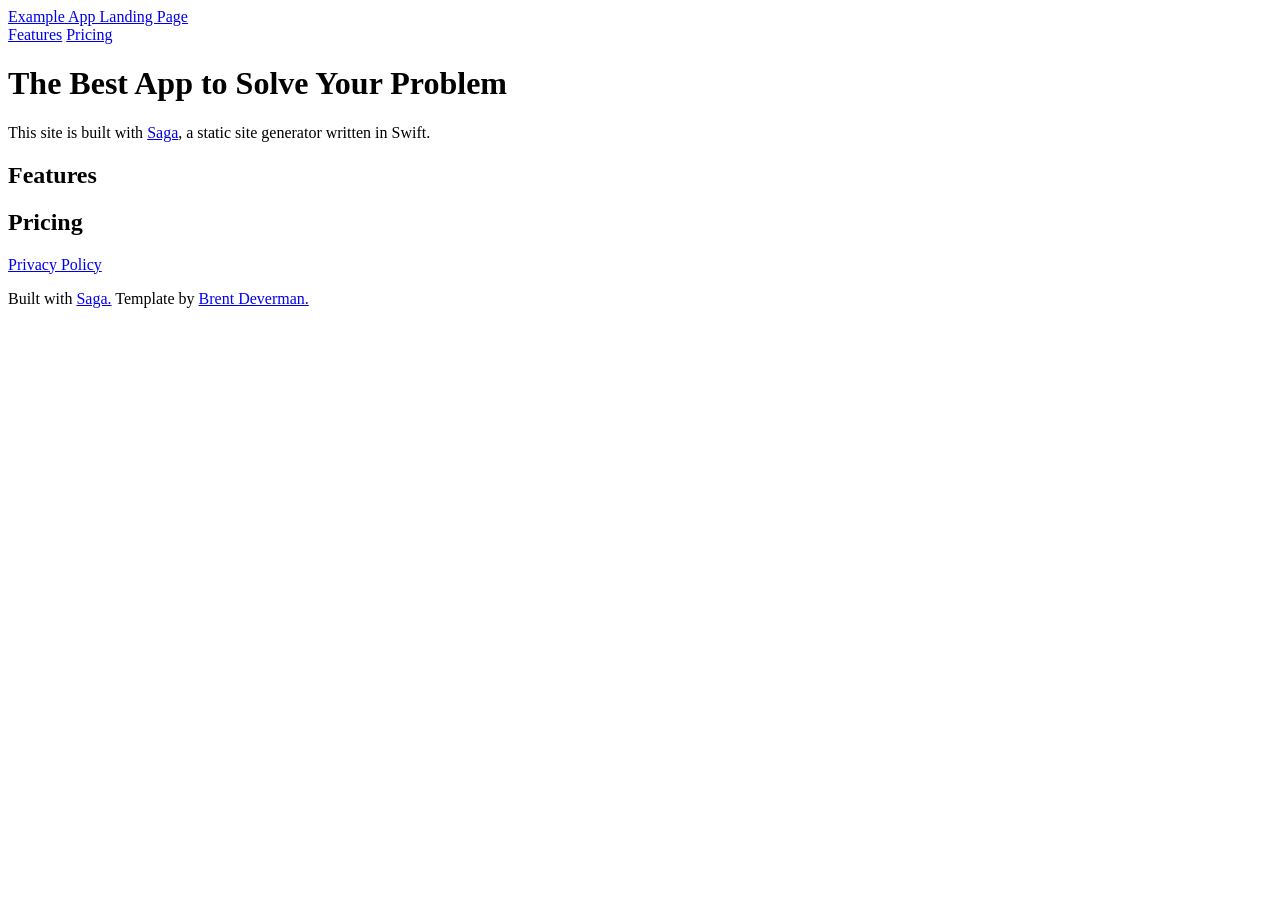
==== docs/index.html @ fbeb9bec "Switch to using docs directory for github pages." ====
<html lang="en-US">
	<head>
		<meta charset="utf-8"/>
		<meta content="width=device-width, initial-scale=1" name="viewport"/>
		<title>
			The Best App to Solve Your Problem
		</title>
		<link href="/static/style-95035613.css" rel="stylesheet"/>
	</head>
	<body>
		<header>
			<nav>
				<a class="site-title" href="/">Example App Landing Page</a>
				<div class="nav-links">
					<a href="#features">Features</a>
					<a href="#pricing">Pricing</a>
				</div>
			</nav>
		</header>
		<main>
			<div class="page">
				<h1>
					The Best App to Solve Your Problem
				</h1>
				<p>This site is built with <a href="https://github.com/loopwerk/Saga">Saga</a>, a static site generator written in Swift.</p>
<h2 id="features">Features</h2>
<h2 id="pricing">Pricing</h2>
			</div>
		</main>
		<footer>
			<nav>
				<div class="nav-links">
					<a href="/articles/privacy-policy">Privacy Policy</a>
				</div>
			</nav>
			<p>
				Built with 
				<a href="https://github.com/loopwerk/Saga">Saga.</a>
				Template by 
				<a href="http://www.deverman.org">Brent Deverman.</a>
			</p>
		</footer>
	</body>
</html>
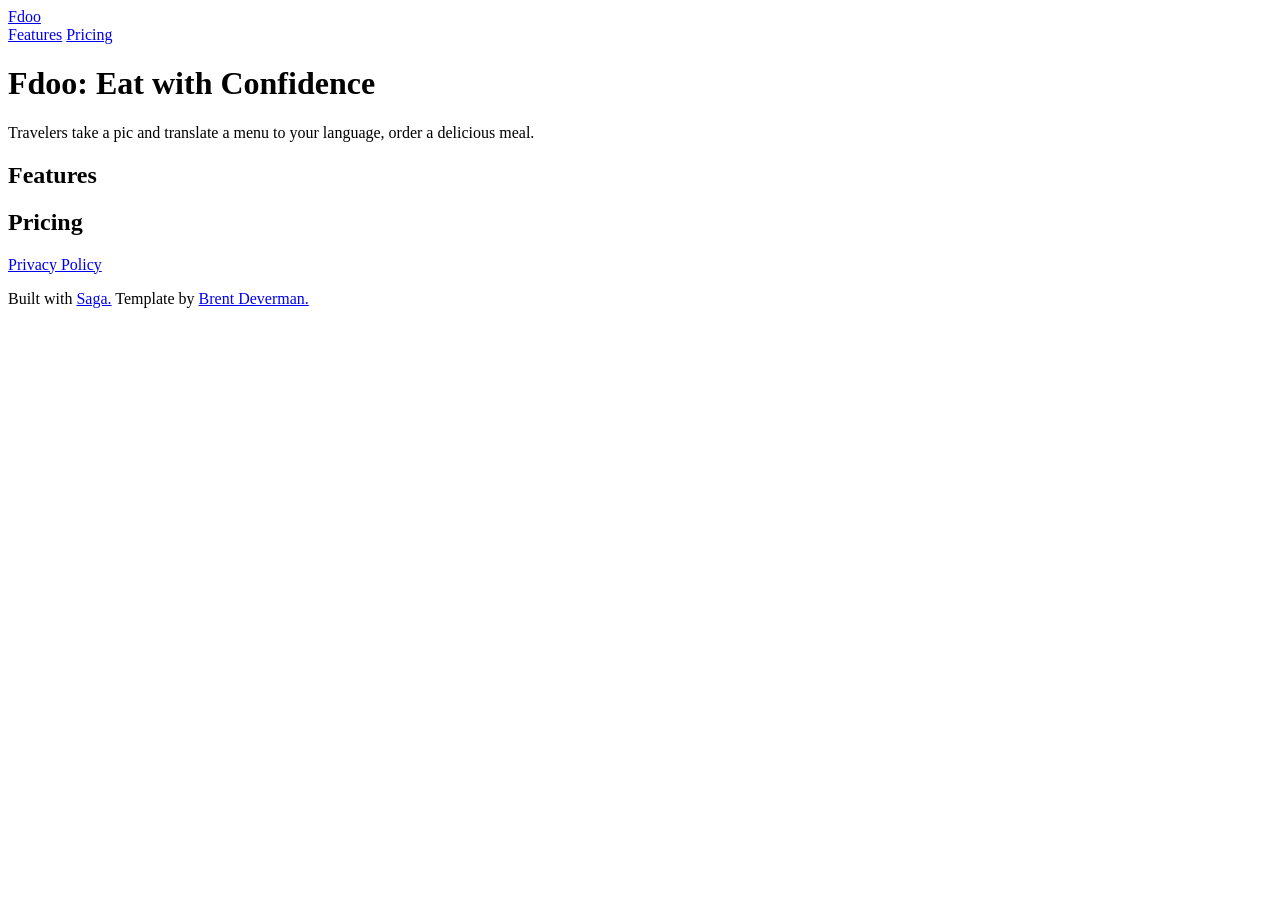
==== commit 886b2682: "Change home page and write 'authentic' privicy policy with AI" ====
--- a/docs/index.html
+++ b/docs/index.html
@@ -3,14 +3,14 @@
 		<meta charset="utf-8"/>
 		<meta content="width=device-width, initial-scale=1" name="viewport"/>
 		<title>
-			The Best App to Solve Your Problem
+			Fdoo: Eat with Confidence
 		</title>
-		<link href="/static/style-95035613.css" rel="stylesheet"/>
+		<link href="/static/style.css" rel="stylesheet"/>
 	</head>
 	<body>
 		<header>
 			<nav>
-				<a class="site-title" href="/">Example App Landing Page</a>
+				<a class="site-title" href="/">Fdoo</a>
 				<div class="nav-links">
 					<a href="#features">Features</a>
 					<a href="#pricing">Pricing</a>
@@ -20,9 +20,9 @@
 		<main>
 			<div class="page">
 				<h1>
-					The Best App to Solve Your Problem
+					Fdoo: Eat with Confidence
 				</h1>
-				<p>This site is built with <a href="https://github.com/loopwerk/Saga">Saga</a>, a static site generator written in Swift.</p>
+				<p>Travelers take a pic and translate a menu to your language, order a delicious meal.</p>
 <h2 id="features">Features</h2>
 <h2 id="pricing">Pricing</h2>
 			</div>
@@ -30,7 +30,7 @@
 		<footer>
 			<nav>
 				<div class="nav-links">
-					<a href="/articles/privacy-policy">Privacy Policy</a>
+					<a href="/privacy-policy">Privacy Policy</a>
 				</div>
 			</nav>
 			<p>
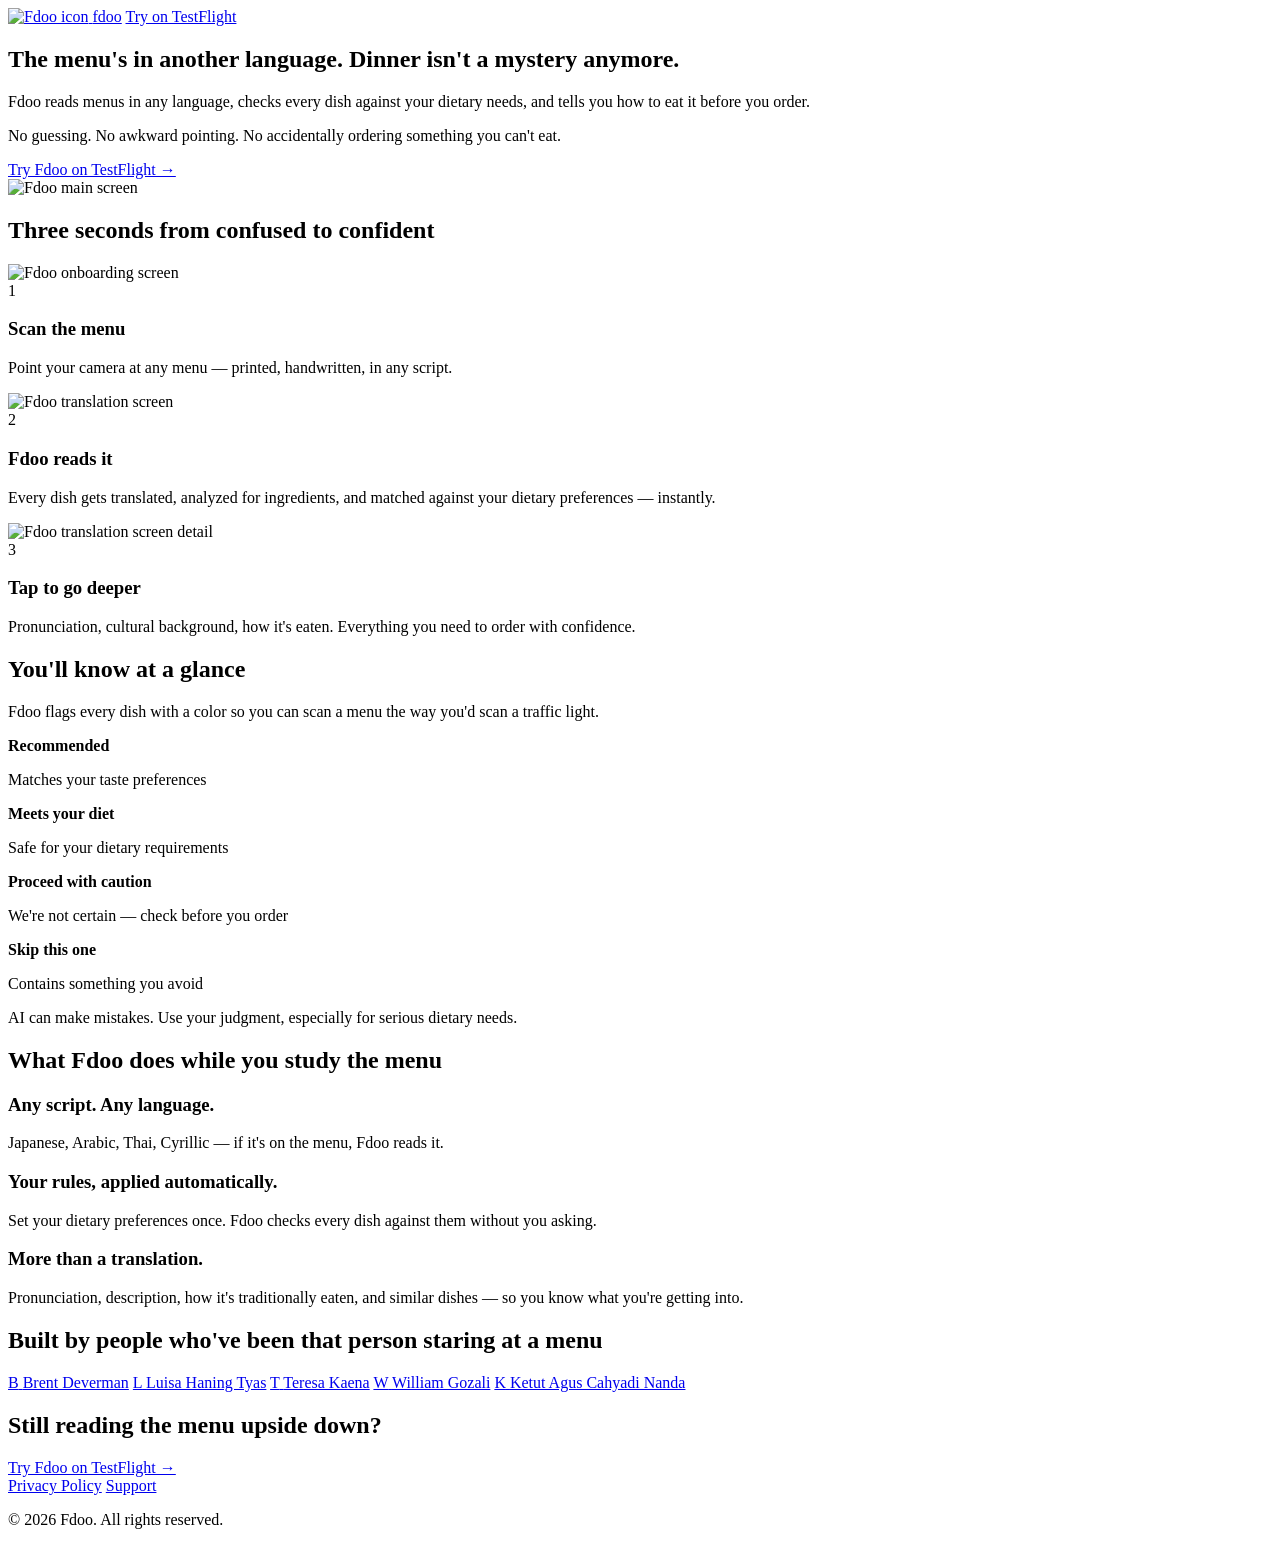
==== commit 7eecd343: "First draft of fdoo website" ====
--- a/docs/index.html
+++ b/docs/index.html
@@ -3,42 +3,202 @@
 		<meta charset="utf-8"/>
 		<meta content="width=device-width, initial-scale=1" name="viewport"/>
 		<title>
-			Fdoo: Eat with Confidence
+			Fdoo — Scan Any Menu, Order With Confidence
 		</title>
-		<link href="/static/style.css" rel="stylesheet"/>
+		<meta content="Fdoo translates restaurant menus in any language, flags dishes that match your diet, and gives you the cultural context to order like you know what you're doing." name="description"/>
+		<meta property="og:title" content="Fdoo — Scan Any Menu, Order With Confidence">
+<meta property="og:description" content="Fdoo translates restaurant menus in any language, flags dishes that match your diet, and gives you the cultural context to order like you know what you're doing.">
+<meta property="og:type" content="website">
+<meta property="og:url" content="https://fdoo.app">
+<meta property="og:image" content="https://fdoo.app/static/assets/main_screen.png">
+<meta name="twitter:card" content="summary_large_image">
+		<link href="https://fonts.googleapis.com/css2?family=Borel&display=swap" rel="stylesheet"/>
+		<link href="/static/style-3cedd91d.css" rel="stylesheet"/>
+		<link href="/static/assets/fdooicon.svg" rel="icon" type="image/svg+xml"/>
 	</head>
 	<body>
-		<header>
-			<nav>
-				<a class="site-title" href="/">Fdoo</a>
-				<div class="nav-links">
-					<a href="#features">Features</a>
-					<a href="#pricing">Pricing</a>
-				</div>
+		<header class="site-header">
+			<nav class="nav-inner">
+				<a class="nav-brand" href="/"><img alt="Fdoo icon" class="nav-icon" src="/static/assets/fdooicon.svg"/>
+					<span class="nav-wordmark">fdoo</span></a>
+				<a class="nav-cta" href="https://testflight.apple.com/join/gcuFDKeB" rel="noopener" target="_blank">Try on TestFlight</a>
 			</nav>
 		</header>
 		<main>
-			<div class="page">
-				<h1>
-					Fdoo: Eat with Confidence
-				</h1>
-				<p>Travelers take a pic and translate a menu to your language, order a delicious meal.</p>
-<h2 id="features">Features</h2>
-<h2 id="pricing">Pricing</h2>
+			<section class="hero">
+				<div class="hero-text">
+					<h1 class="hero-headline">
+						The menu&apos;s in another language. Dinner isn&apos;t a mystery anymore.
+					</h1>
+					<p class="hero-sub">
+						Fdoo reads menus in any language, checks every dish against your dietary needs, and tells you how to eat it before you order.
+					</p>
+					<p class="hero-body">
+						No guessing. No awkward pointing. No accidentally ordering something you can&apos;t eat.
+					</p>
+					<a class="cta-btn" href="https://testflight.apple.com/join/gcuFDKeB" rel="noopener" target="_blank">Try Fdoo on TestFlight →</a>
+				</div>
+				<div class="hero-visual">
+					<img alt="Fdoo main screen" class="hero-screenshot" src="/static/assets/main_screen.png"/>
+				</div>
+			</section>
+			<section class="section how-it-works">
+				<h2 class="section-headline">
+					Three seconds from confused to confident
+				</h2>
+				<div class="steps">
+					<div class="step">
+						<img alt="Fdoo onboarding screen" class="step-img" src="/static/assets/onboarding_screen.png"/>
+						<div class="step-body">
+							<span class="step-num">1</span>
+							<h3>
+								Scan the menu
+							</h3>
+							<p>
+								Point your camera at any menu — printed, handwritten, in any script.
+							</p>
+						</div>
+					</div>
+					<div class="step">
+						<img alt="Fdoo translation screen" class="step-img" src="/static/assets/translation_screen.png"/>
+						<div class="step-body">
+							<span class="step-num">2</span>
+							<h3>
+								Fdoo reads it
+							</h3>
+							<p>
+								Every dish gets translated, analyzed for ingredients, and matched against your dietary preferences — instantly.
+							</p>
+						</div>
+					</div>
+					<div class="step">
+						<img alt="Fdoo translation screen detail" class="step-img" src="/static/assets/translation_screen.png"/>
+						<div class="step-body">
+							<span class="step-num">3</span>
+							<h3>
+								Tap to go deeper
+							</h3>
+							<p>
+								Pronunciation, cultural background, how it&apos;s eaten. Everything you need to order with confidence.
+							</p>
+						</div>
+					</div>
+				</div>
+			</section>
+			<section class="section color-system">
+				<h2 class="section-headline">
+					You&apos;ll know at a glance
+				</h2>
+				<p class="section-body">
+					Fdoo flags every dish with a color so you can scan a menu the way you&apos;d scan a traffic light.
+				</p>
+				<div class="badges">
+					<div class="badge badge-blue">
+						<span class="badge-dot"></span>
+						<div>
+							<strong>Recommended</strong>
+							<p>
+								Matches your taste preferences
+							</p>
+						</div>
+					</div>
+					<div class="badge badge-green">
+						<span class="badge-dot"></span>
+						<div>
+							<strong>Meets your diet</strong>
+							<p>
+								Safe for your dietary requirements
+							</p>
+						</div>
+					</div>
+					<div class="badge badge-yellow">
+						<span class="badge-dot"></span>
+						<div>
+							<strong>Proceed with caution</strong>
+							<p>
+								We&apos;re not certain — check before you order
+							</p>
+						</div>
+					</div>
+					<div class="badge badge-red">
+						<span class="badge-dot"></span>
+						<div>
+							<strong>Skip this one</strong>
+							<p>
+								Contains something you avoid
+							</p>
+						</div>
+					</div>
+				</div>
+				<p class="disclaimer">
+					AI can make mistakes. Use your judgment, especially for serious dietary needs.
+				</p>
+			</section>
+			<section class="section features">
+				<h2 class="section-headline">
+					What Fdoo does while you study the menu
+				</h2>
+				<div class="feature-grid">
+					<div class="feature-card">
+						<h3>
+							Any script. Any language.
+						</h3>
+						<p>
+							Japanese, Arabic, Thai, Cyrillic — if it&apos;s on the menu, Fdoo reads it.
+						</p>
+					</div>
+					<div class="feature-card">
+						<h3>
+							Your rules, applied automatically.
+						</h3>
+						<p>
+							Set your dietary preferences once. Fdoo checks every dish against them without you asking.
+						</p>
+					</div>
+					<div class="feature-card">
+						<h3>
+							More than a translation.
+						</h3>
+						<p>
+							Pronunciation, description, how it&apos;s traditionally eaten, and similar dishes — so you know what you&apos;re getting into.
+						</p>
+					</div>
+				</div>
+			</section>
+			<section class="section built-by">
+				<h2 class="section-headline">
+					Built by people who&apos;ve been that person staring at a menu
+				</h2>
+				<div class="team-grid">
+					<a class="team-member" href="https://www.linkedin.com/in/deverman/" rel="noopener" target="_blank"><span class="team-avatar">B</span>
+						<span class="team-name">Brent Deverman</span></a>
+					<a class="team-member" href="https://www.linkedin.com/in/luisa-haning-tyas/" rel="noopener" target="_blank"><span class="team-avatar">L</span>
+						<span class="team-name">Luisa Haning Tyas</span></a>
+					<a class="team-member" href="https://www.linkedin.com/in/teresakae/" rel="noopener" target="_blank"><span class="team-avatar">T</span>
+						<span class="team-name">Teresa Kaena</span></a>
+					<a class="team-member" href="https://www.linkedin.com/in/willliamgozali8/" rel="noopener" target="_blank"><span class="team-avatar">W</span>
+						<span class="team-name">William Gozali</span></a>
+					<a class="team-member" href="https://www.linkedin.com/in/ketutaguscahyadinanda/" rel="noopener" target="_blank"><span class="team-avatar">K</span>
+						<span class="team-name">Ketut Agus Cahyadi Nanda</span></a>
+				</div>
+			</section>
+			<section class="footer-cta">
+				<h2>
+					Still reading the menu upside down?
+				</h2>
+				<a class="cta-btn" href="https://testflight.apple.com/join/gcuFDKeB" rel="noopener" target="_blank">Try Fdoo on TestFlight →</a>
+			</section>
+		</main>
+		<footer class="site-footer">
+			<div class="footer-inner">
+				<nav class="footer-links">
+					<a href="/privacy-policy/">Privacy Policy</a>
+					<a href="mailto:brent@projops.io">Support</a>
+				</nav>
+				<p class="footer-copy">
+					© 2026 Fdoo. All rights reserved.
+				</p>
 			</div>
-		</main>
-		<footer>
-			<nav>
-				<div class="nav-links">
-					<a href="/privacy-policy">Privacy Policy</a>
-				</div>
-			</nav>
-			<p>
-				Built with 
-				<a href="https://github.com/loopwerk/Saga">Saga.</a>
-				Template by 
-				<a href="http://www.deverman.org">Brent Deverman.</a>
-			</p>
 		</footer>
 	</body>
 </html>
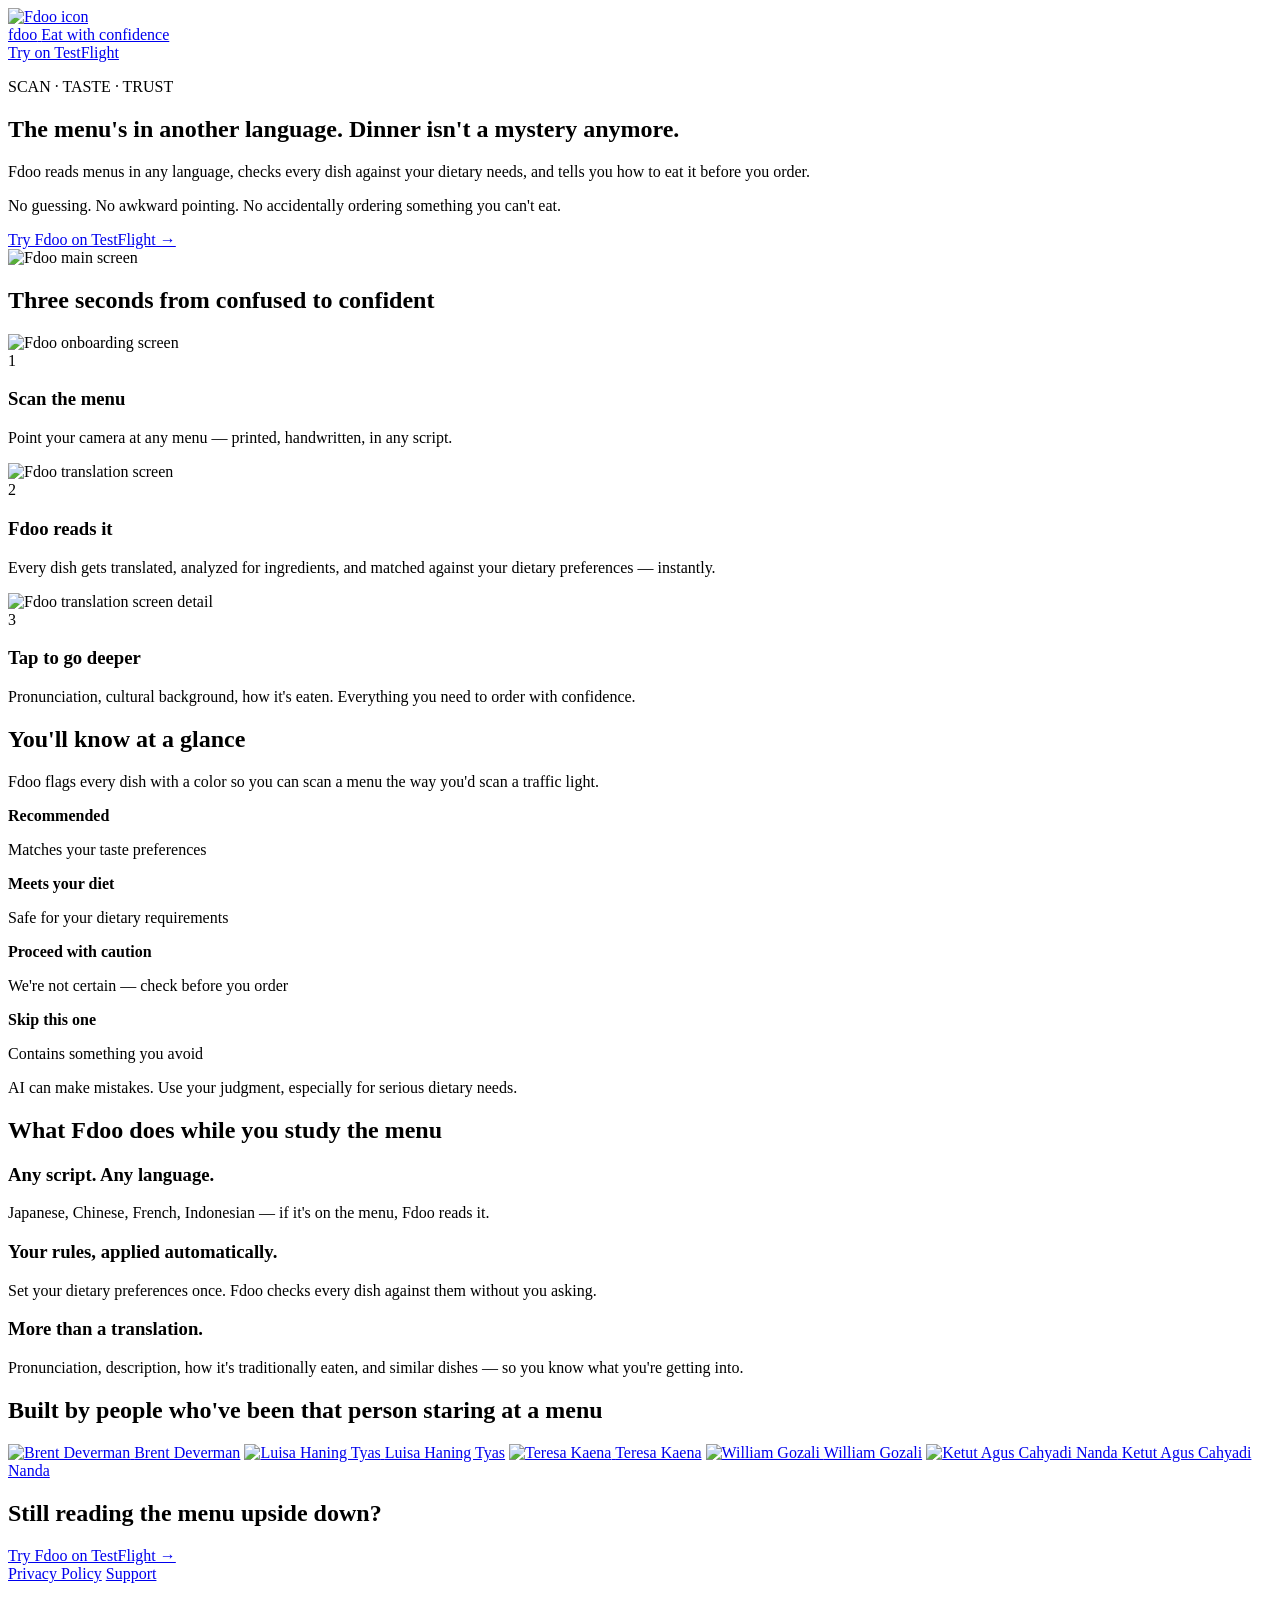
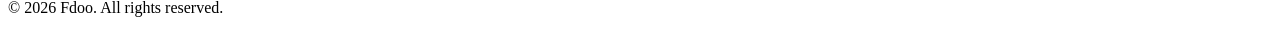
==== commit fd22eaf3: "Update profile photos, add tagline, and put more realistic languages." ====
--- a/docs/index.html
+++ b/docs/index.html
@@ -13,20 +13,26 @@
 <meta property="og:image" content="https://fdoo.app/static/assets/main_screen.png">
 <meta name="twitter:card" content="summary_large_image">
 		<link href="https://fonts.googleapis.com/css2?family=Borel&display=swap" rel="stylesheet"/>
-		<link href="/static/style-3cedd91d.css" rel="stylesheet"/>
+		<link href="/static/style.css" rel="stylesheet"/>
 		<link href="/static/assets/fdooicon.svg" rel="icon" type="image/svg+xml"/>
 	</head>
 	<body>
 		<header class="site-header">
 			<nav class="nav-inner">
 				<a class="nav-brand" href="/"><img alt="Fdoo icon" class="nav-icon" src="/static/assets/fdooicon.svg"/>
-					<span class="nav-wordmark">fdoo</span></a>
+					<div class="nav-brand-text">
+						<span class="nav-wordmark">fdoo</span>
+						<span class="nav-tagline">Eat with confidence</span>
+					</div></a>
 				<a class="nav-cta" href="https://testflight.apple.com/join/gcuFDKeB" rel="noopener" target="_blank">Try on TestFlight</a>
 			</nav>
 		</header>
 		<main>
 			<section class="hero">
 				<div class="hero-text">
+					<p class="hero-rhythm">
+						SCAN · TASTE · TRUST
+					</p>
 					<h1 class="hero-headline">
 						The menu&apos;s in another language. Dinner isn&apos;t a mystery anymore.
 					</h1>
@@ -144,7 +150,7 @@
 							Any script. Any language.
 						</h3>
 						<p>
-							Japanese, Arabic, Thai, Cyrillic — if it&apos;s on the menu, Fdoo reads it.
+							Japanese, Chinese, French, Indonesian — if it&apos;s on the menu, Fdoo reads it.
 						</p>
 					</div>
 					<div class="feature-card">
@@ -170,15 +176,15 @@
 					Built by people who&apos;ve been that person staring at a menu
 				</h2>
 				<div class="team-grid">
-					<a class="team-member" href="https://www.linkedin.com/in/deverman/" rel="noopener" target="_blank"><span class="team-avatar">B</span>
+					<a class="team-member" href="https://www.linkedin.com/in/deverman/" rel="noopener" target="_blank"><img alt="Brent Deverman" class="team-avatar" src="/static/assets/profilephotos/brent_deverman.jpeg"/>
 						<span class="team-name">Brent Deverman</span></a>
-					<a class="team-member" href="https://www.linkedin.com/in/luisa-haning-tyas/" rel="noopener" target="_blank"><span class="team-avatar">L</span>
+					<a class="team-member" href="https://www.linkedin.com/in/luisa-haning-tyas/" rel="noopener" target="_blank"><img alt="Luisa Haning Tyas" class="team-avatar" src="/static/assets/profilephotos/luisa_haning_tyas.png"/>
 						<span class="team-name">Luisa Haning Tyas</span></a>
-					<a class="team-member" href="https://www.linkedin.com/in/teresakae/" rel="noopener" target="_blank"><span class="team-avatar">T</span>
+					<a class="team-member" href="https://www.linkedin.com/in/teresakae/" rel="noopener" target="_blank"><img alt="Teresa Kaena" class="team-avatar" src="/static/assets/profilephotos/teresa_kaena.jpeg"/>
 						<span class="team-name">Teresa Kaena</span></a>
-					<a class="team-member" href="https://www.linkedin.com/in/willliamgozali8/" rel="noopener" target="_blank"><span class="team-avatar">W</span>
+					<a class="team-member" href="https://www.linkedin.com/in/willliamgozali8/" rel="noopener" target="_blank"><img alt="William Gozali" class="team-avatar" src="/static/assets/profilephotos/william_gozali.jpeg"/>
 						<span class="team-name">William Gozali</span></a>
-					<a class="team-member" href="https://www.linkedin.com/in/ketutaguscahyadinanda/" rel="noopener" target="_blank"><span class="team-avatar">K</span>
+					<a class="team-member" href="https://www.linkedin.com/in/ketutaguscahyadinanda/" rel="noopener" target="_blank"><img alt="Ketut Agus Cahyadi Nanda" class="team-avatar" src="/static/assets/profilephotos/ketut_agus_cahyadi_nanda.jpeg"/>
 						<span class="team-name">Ketut Agus Cahyadi Nanda</span></a>
 				</div>
 			</section>
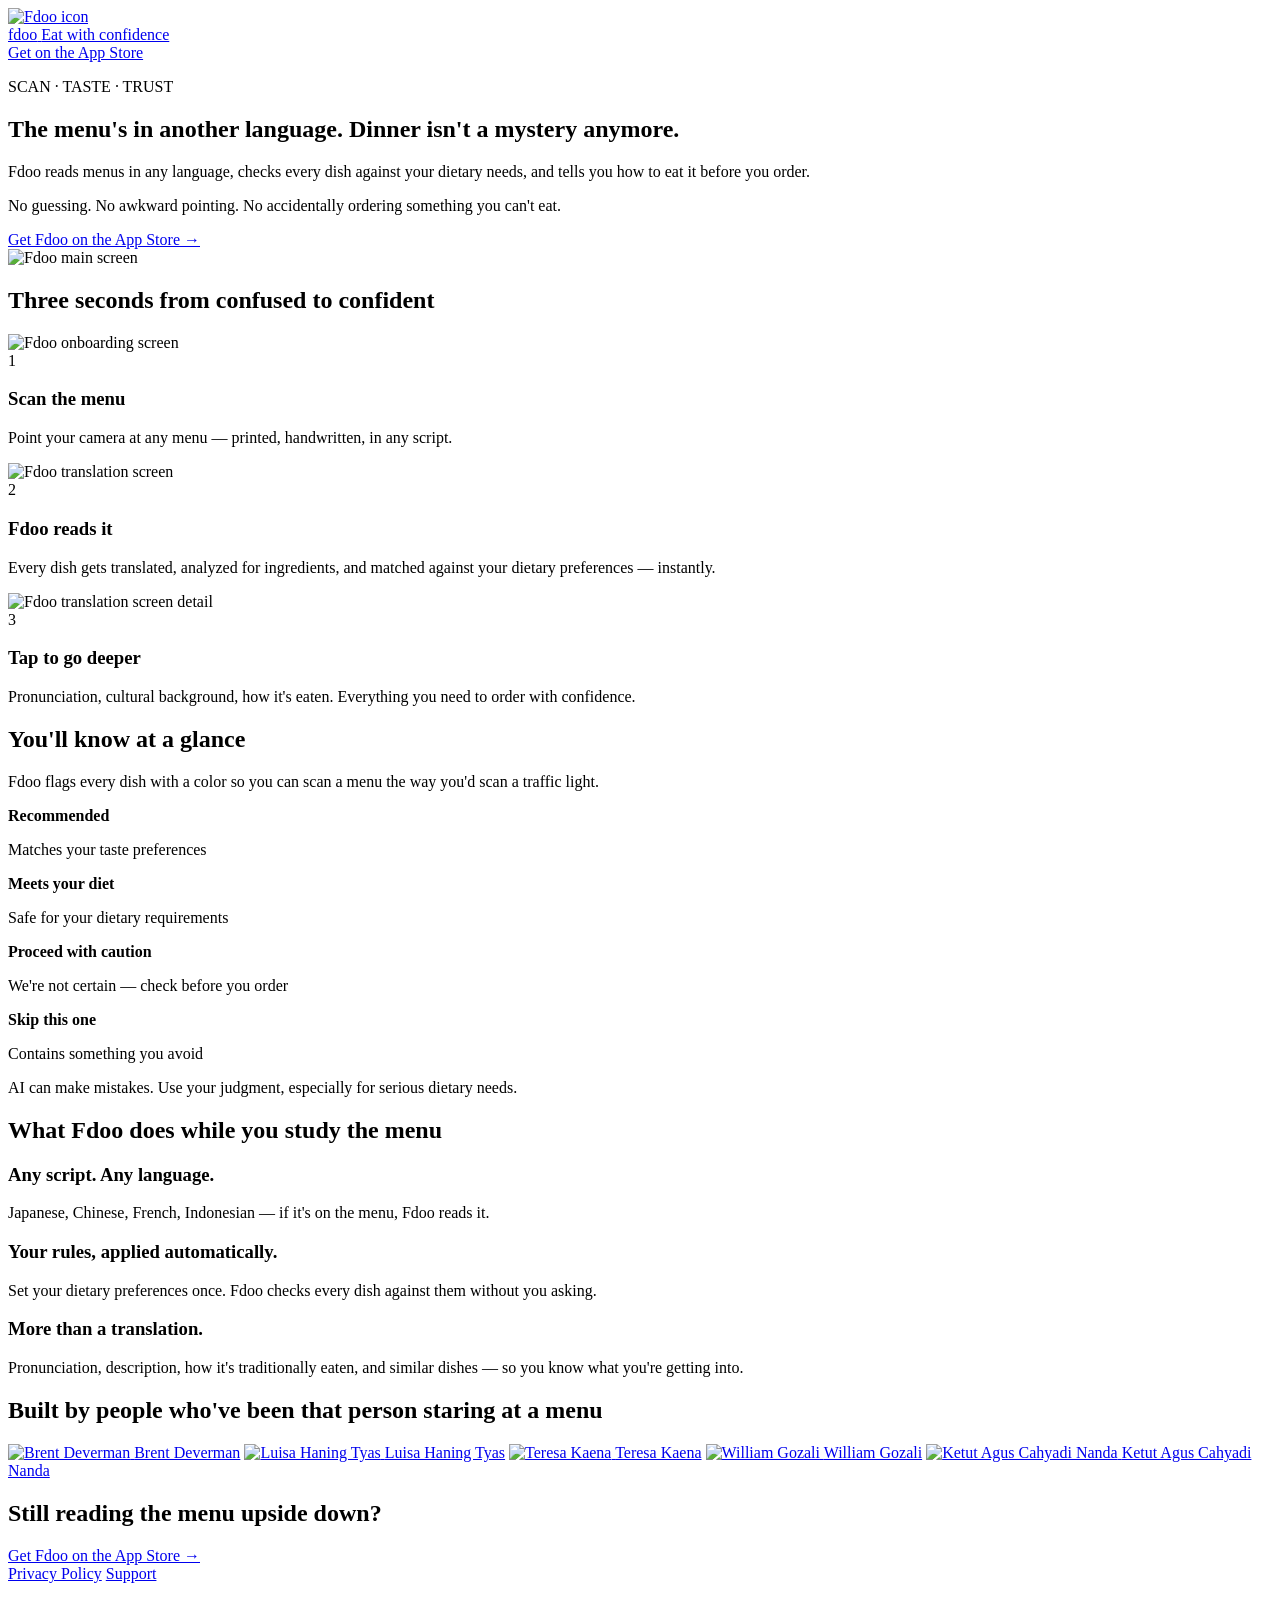
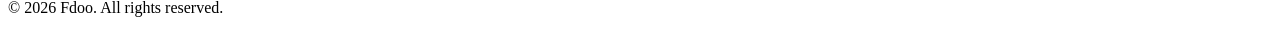
==== commit 9283b8a5: "update links from testflight to app store" ====
--- a/docs/index.html
+++ b/docs/index.html
@@ -12,8 +12,9 @@
 <meta property="og:url" content="https://fdoo.app">
 <meta property="og:image" content="https://fdoo.app/static/assets/main_screen.png">
 <meta name="twitter:card" content="summary_large_image">
+		<script src="https://cdn.telemetrydeck.com/websdk/telemetrydeck.min.js" data-app-id="4694AAB1-C682-4B55-8CCA-E73A0CE41B48"></script>
 		<link href="https://fonts.googleapis.com/css2?family=Borel&display=swap" rel="stylesheet"/>
-		<link href="/static/style.css" rel="stylesheet"/>
+		<link href="/static/style-3382512b.css" rel="stylesheet"/>
 		<link href="/static/assets/fdooicon.svg" rel="icon" type="image/svg+xml"/>
 	</head>
 	<body>
@@ -24,7 +25,7 @@
 						<span class="nav-wordmark">fdoo</span>
 						<span class="nav-tagline">Eat with confidence</span>
 					</div></a>
-				<a class="nav-cta" href="https://testflight.apple.com/join/gcuFDKeB" rel="noopener" target="_blank">Try on TestFlight</a>
+				<a class="nav-cta" href="https://apps.apple.com/us/app/fdoo-menu-translator/id6776904228" rel="noopener" target="_blank">Get on the App Store</a>
 			</nav>
 		</header>
 		<main>
@@ -42,7 +43,7 @@
 					<p class="hero-body">
 						No guessing. No awkward pointing. No accidentally ordering something you can&apos;t eat.
 					</p>
-					<a class="cta-btn" href="https://testflight.apple.com/join/gcuFDKeB" rel="noopener" target="_blank">Try Fdoo on TestFlight →</a>
+					<a class="cta-btn" href="https://apps.apple.com/us/app/fdoo-menu-translator/id6776904228" rel="noopener" target="_blank">Get Fdoo on the App Store →</a>
 				</div>
 				<div class="hero-visual">
 					<img alt="Fdoo main screen" class="hero-screenshot" src="/static/assets/main_screen.png"/>
@@ -192,7 +193,7 @@
 				<h2>
 					Still reading the menu upside down?
 				</h2>
-				<a class="cta-btn" href="https://testflight.apple.com/join/gcuFDKeB" rel="noopener" target="_blank">Try Fdoo on TestFlight →</a>
+				<a class="cta-btn" href="https://apps.apple.com/us/app/fdoo-menu-translator/id6776904228" rel="noopener" target="_blank">Get Fdoo on the App Store →</a>
 			</section>
 		</main>
 		<footer class="site-footer">
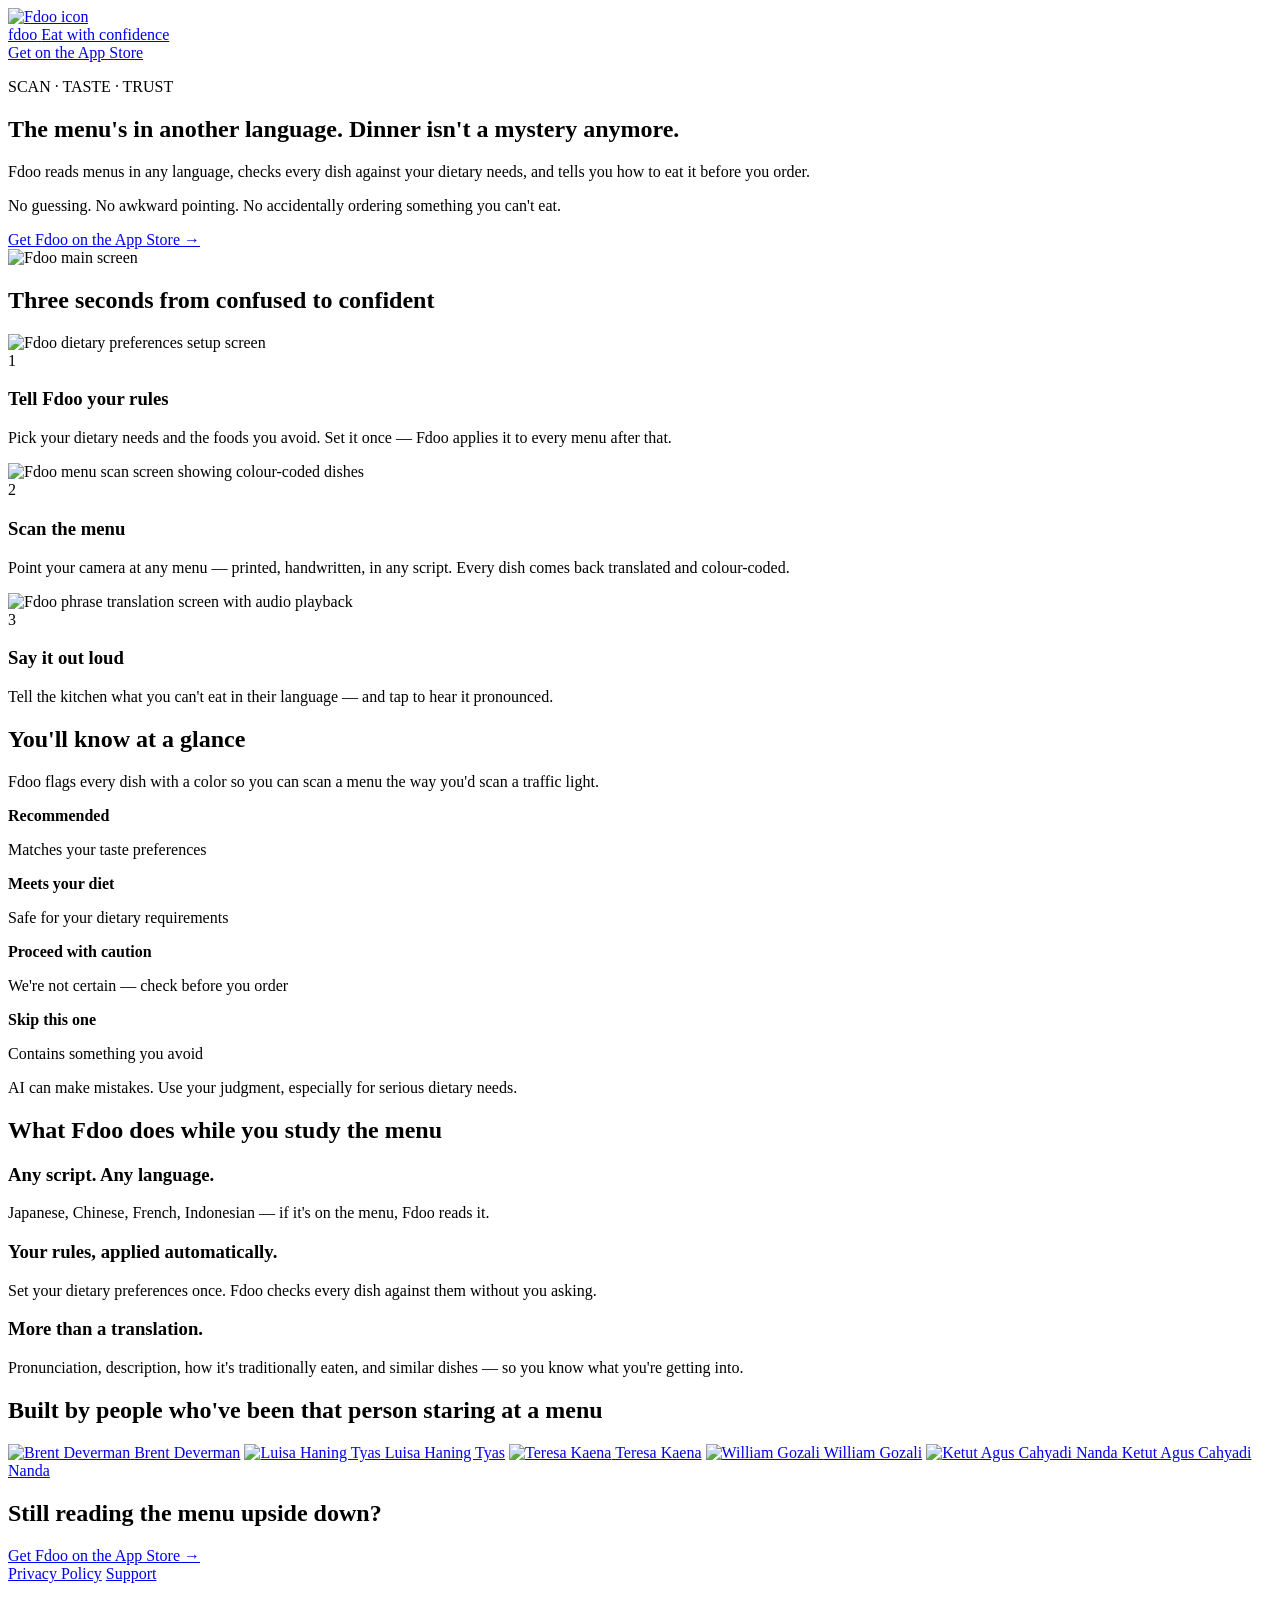
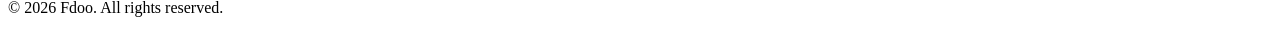
==== commit f4746fd1: "Fix mismatched and duplicated screenshots in home page steps The three "how it works" step images di" ====
--- a/docs/index.html
+++ b/docs/index.html
@@ -55,38 +55,38 @@
 				</h2>
 				<div class="steps">
 					<div class="step">
-						<img alt="Fdoo onboarding screen" class="step-img" src="/static/assets/onboarding_screen.png"/>
+						<img alt="Fdoo dietary preferences setup screen" class="step-img" src="/static/assets/onboarding_screen.png"/>
 						<div class="step-body">
 							<span class="step-num">1</span>
 							<h3>
-								Scan the menu
+								Tell Fdoo your rules
 							</h3>
 							<p>
-								Point your camera at any menu — printed, handwritten, in any script.
+								Pick your dietary needs and the foods you avoid. Set it once — Fdoo applies it to every menu after that.
 							</p>
 						</div>
 					</div>
 					<div class="step">
-						<img alt="Fdoo translation screen" class="step-img" src="/static/assets/translation_screen.png"/>
+						<img alt="Fdoo menu scan screen showing colour-coded dishes" class="step-img" src="/static/assets/main_screen.png"/>
 						<div class="step-body">
 							<span class="step-num">2</span>
 							<h3>
-								Fdoo reads it
+								Scan the menu
 							</h3>
 							<p>
-								Every dish gets translated, analyzed for ingredients, and matched against your dietary preferences — instantly.
+								Point your camera at any menu — printed, handwritten, in any script. Every dish comes back translated and colour-coded.
 							</p>
 						</div>
 					</div>
 					<div class="step">
-						<img alt="Fdoo translation screen detail" class="step-img" src="/static/assets/translation_screen.png"/>
+						<img alt="Fdoo phrase translation screen with audio playback" class="step-img" src="/static/assets/translation_screen.png"/>
 						<div class="step-body">
 							<span class="step-num">3</span>
 							<h3>
-								Tap to go deeper
+								Say it out loud
 							</h3>
 							<p>
-								Pronunciation, cultural background, how it&apos;s eaten. Everything you need to order with confidence.
+								Tell the kitchen what you can&apos;t eat in their language — and tap to hear it pronounced.
 							</p>
 						</div>
 					</div>
